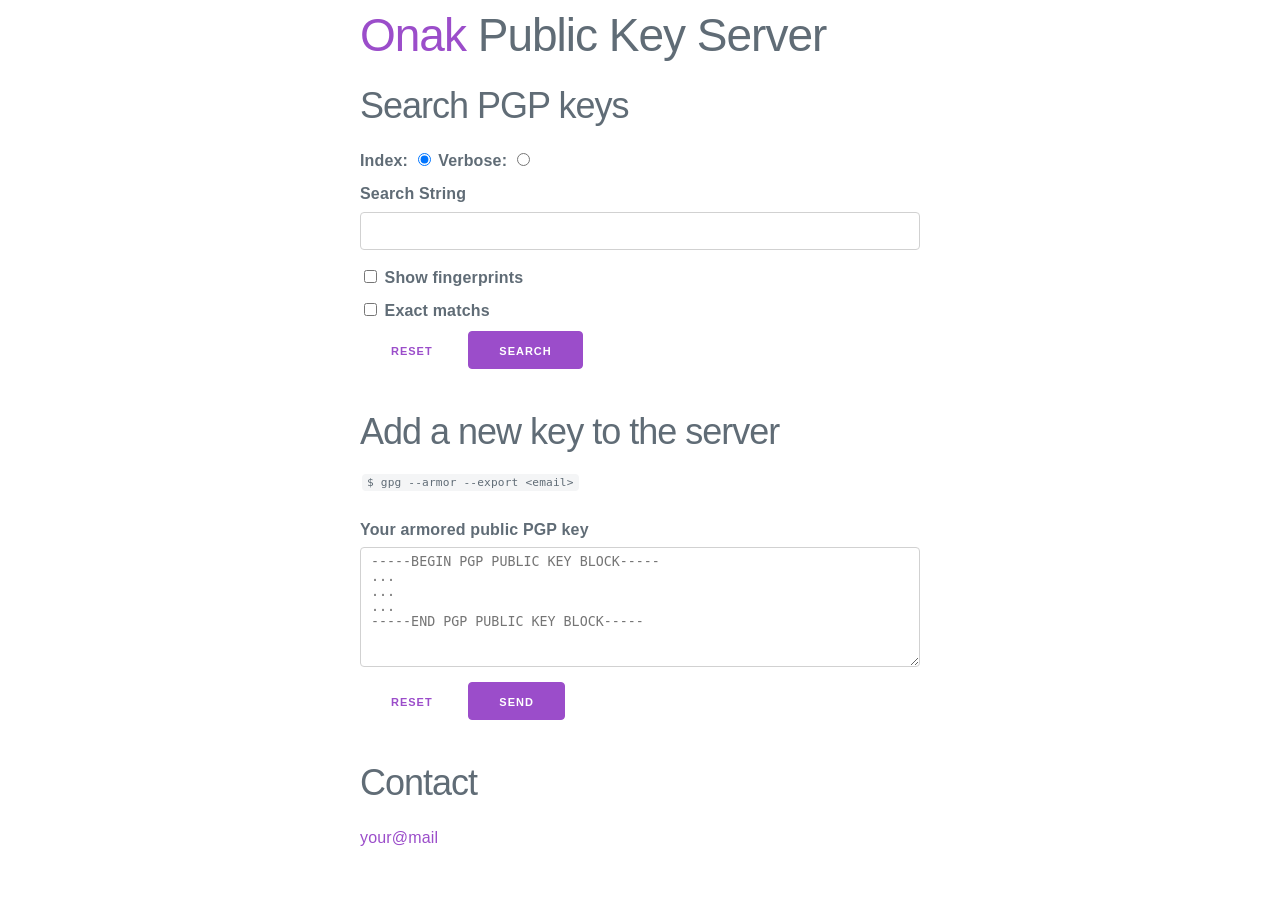
==== doc/html_lookup/index.html @ a9859fc5 "doc: add html_lookup template for the CGI keyserver UI A small standalone HTML lookup page (using mi" ====
<head>
<meta charset="utf-8">
<meta name="viewport" content="width=device-width, initial-scale=1, maximum-scale=1">
<link rel="icon" href="/favicon.ico" type="image/x-icon">
<link rel="stylesheet" href="css/milligram.min.css">
<title>Public Key Server Commands</title>
</head>

<body>
<div class="container">

  <h1><a href="https://the.earth.li">Onak</a> Public Key Server</h1>

  <h2>Search PGP keys</h2>

  <form action="/pks/lookup" method="GET">
    <label for="index">Index:</label>
    <input type="radio" name="op" value="index" id="index" checked>

    <label for="verbose">Verbose:</label>
    <input type="radio" name="op" value="vindex" id="verbose">

    <label for="search" class="display-block">Search String</label>
    <input type="text" name="search" id="search">

    <input type="checkbox" name="fingerprint" id="fingerprints">
    <label for="fingerprints">Show fingerprints</label><br>

    <input type="checkbox" name="exact" id="exact">
    <label for="exact">Exact matchs</label><br>

    <input class="button-clear" type="reset" value="Reset">
    <input class="button-primary" type="submit" value="Search">
  </form>

  <h2>Add a new key to the server</h2>

    <p><code>$ gpg --armor --export &lt;email&gt;</code></p>

    <form action="/pks/add" method="POST">
      <label for="keytext">Your armored public PGP key</label>
      <textarea name="keytext" id="keytext" placeholder="-----BEGIN PGP PUBLIC KEY BLOCK-----
...
...
...
-----END PGP PUBLIC KEY BLOCK----- "></textarea>
      <input class="button-clear" type="reset" value="Reset">
      <input class="button-primary" type="submit" value="Send">
    </form>

  <h2>Contact</h2>

  <a href="mailto:your@mail">your@mail</a>

</div>
</body>
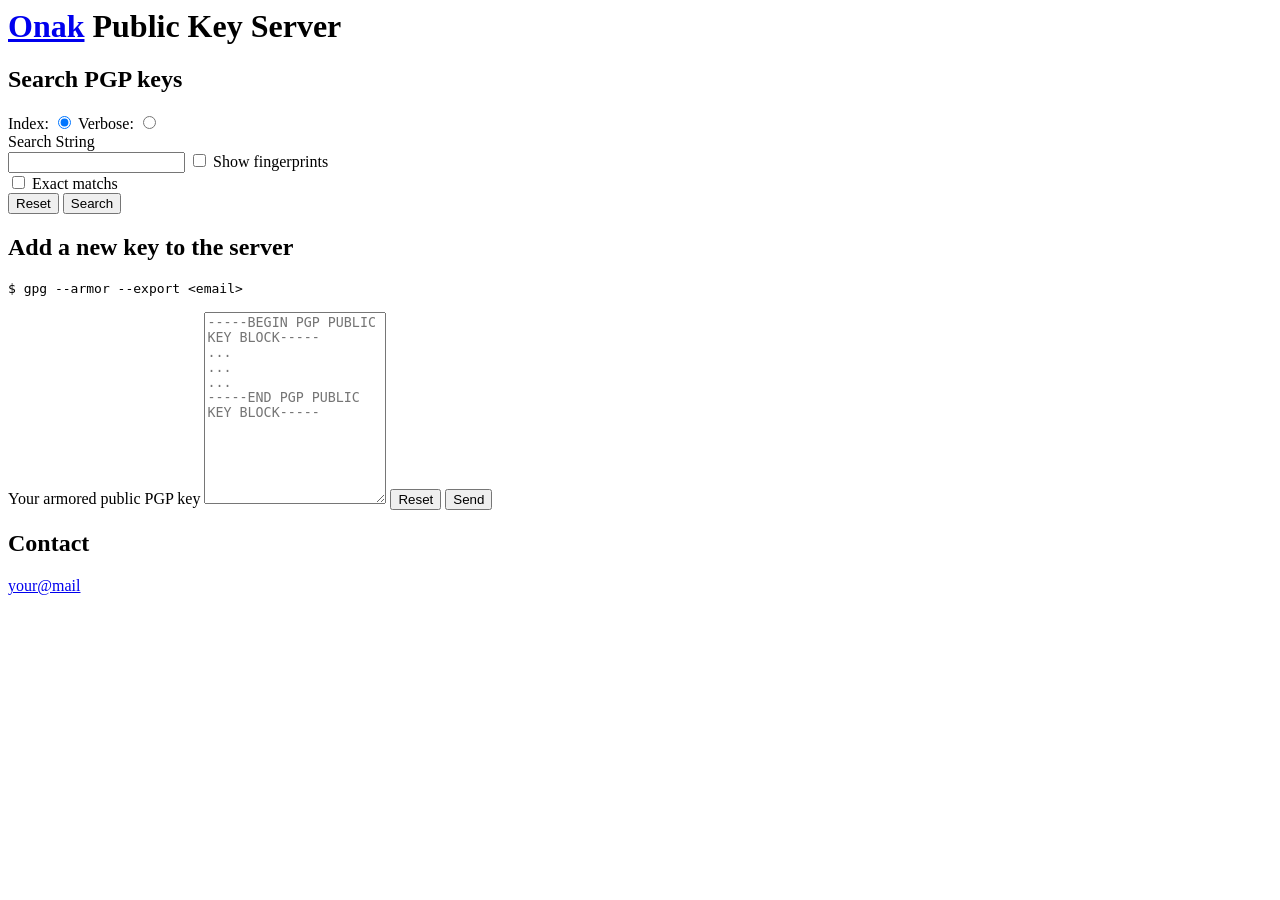
==== commit ac0c343c: "doc: address review feedback on html_lookup template Per u1f35c review on PR #5 :  - Drop the embedd" ====
--- a/doc/html_lookup/index.html
+++ b/doc/html_lookup/index.html
@@ -2,14 +2,22 @@
 <meta charset="utf-8">
 <meta name="viewport" content="width=device-width, initial-scale=1, maximum-scale=1">
 <link rel="icon" href="/favicon.ico" type="image/x-icon">
-<link rel="stylesheet" href="css/milligram.min.css">
+<!-- Milligram CSS via the Debian package libjs-milligram (Suggests).
+     The /javascript/ alias is provided by the javascript-common package. -->
+<link rel="stylesheet" href="/javascript/milligram/milligram.css">
+<style>
+  form label    { display: inline-block; }
+  .container    { max-width: 60rem; }
+  #keytext      { min-height: 12rem; }
+  .display-block{ display: block; }
+</style>
 <title>Public Key Server Commands</title>
 </head>
 
 <body>
 <div class="container">
 
-  <h1><a href="https://the.earth.li">Onak</a> Public Key Server</h1>
+  <h1><a href="https://github.com/u1f35c/onak">Onak</a> Public Key Server</h1>
 
   <h2>Search PGP keys</h2>
 
